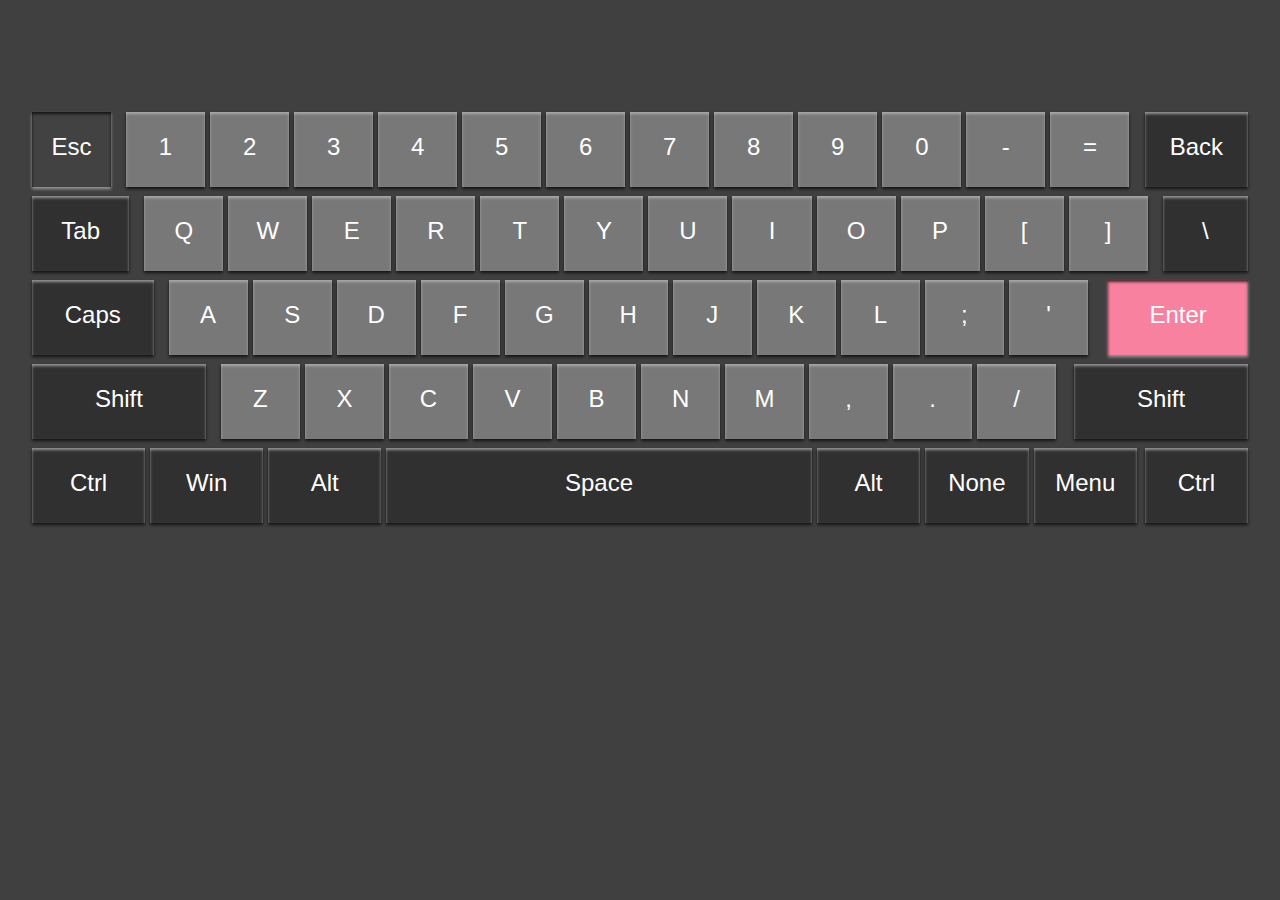
==== keyboard.html @ 0ede6b89 "Added new adaptive main keyboard layout." ====
<!DOCTYPE html>
<html lang="en">
<head>
<title>Keyboard layout</title>
<meta charset="utf-8"/>
<link type="text/css" rel="stylesheet" href="style/style.css" media="screen" />
<link type="text/css" rel="stylesheet" href="style/small.css" media="only screen and (max-width: 991px)" />
<link type="text/css" rel="stylesheet" href="style/big.css" media="only screen and (min-width: 1240px)" />
<meta name="viewport" content="width=device-width, initial-scale=1.0">
</head>
<body>
<div id="wrapper">
	<div class="container">
		<div class="row">
			<div class="button escape push">esc</div>
			<div class="button">1</div>
			<div class="button">2</div>
			<div class="button">3</div>
			<div class="button">4</div>
			<div class="button">5</div>
			<div class="button">6</div>
			<div class="button">7</div>
			<div class="button">8</div>
			<div class="button">9</div>
			<div class="button">0</div>
			<div class="button">-</div>
			<div class="button last">=</div>
			<div class="button backspace">back</div>
		</div>
		<div class="row">
			<div class="button tab">tab</div>
			<div class="button">q</div>
			<div class="button">w</div>
			<div class="button">e</div>
			<div class="button">r</div>
			<div class="button">t</div>
			<div class="button">y</div>
			<div class="button">u</div>
			<div class="button">i</div>
			<div class="button">o</div>
			<div class="button">p</div>
			<div class="button">[</div>
			<div class="button last">]</div>
			<div class="button slash">\</div>
		</div>
		<div class="row">
			<div class="button capslock">caps</div>
			<div class="button">a</div>
			<div class="button">s</div>
			<div class="button">d</div>
			<div class="button">f</div>
			<div class="button">g</div>
			<div class="button">h</div>
			<div class="button">j</div>
			<div class="button">k</div>
			<div class="button">l</div>
			<div class="button">;</div>
			<div class="button last">'</div>	
			<div class="button enter push-control">enter</div>
		</div>
		<div class="row">
			<div class="button shift-left">shift</div>
			<div class="button">z</div>
			<div class="button">x</div>
			<div class="button">c</div>
			<div class="button">v</div>
			<div class="button">b</div>
			<div class="button">n</div>
			<div class="button">m</div>
			<div class="button">,</div>
			<div class="button">.</div>
			<div class="button last">/</div>
			<div class="button shift-right">shift</div>
		</div>
		<div class="row">
			<div class="button ctrl-left">ctrl</div>
			<div class="button win">win</div>
			<div class="button alt-left">alt</div>
			<div class="button space">space</div>
			<div class="button alt-right">alt</div>
			<div class="button none">none</div>
			<div class="button menu last">menu</div>
			<div class="button ctrl-right">ctrl</div>
		</div>
	</div>
</div>
</body>
</html>
---- style/style.css ----
* {
    margin: 0;
}
html, body, div, span, h1, h2, h3, h4, h5, h6, p, em, img, strong, sub, sup, b, u, i,  dl, dt, dd, ol, ul, li, fieldset, form, label, table, tbody, tfoot, thead, tr, th, td, article, aside, canvas, details, figcaption, figure, footer, header, hgroup, menu, nav, section, summary, time, mark, audio, video {
	margin: 0;
	padding: 0;
	border: 0;
	outline: 0;                              
	vertical-align: baseline;          
	background: transparent;      
	font-size: 100%;                    
}
div {
	display: block;	
}
html {
	min-height:100%; 
}
body {
	color: white;
	font-size: 1.5em;
	font-family:  Arial, Tahoma, Verdana;
	line-height: 1;	
	margin: 0 auto;
	text-align: left;
	text-transform: capitalize;
	background-color: #404040;
}
#wrapper {
	width: 100%;
	height: auto;
	margin: 0;
	padding: 0;
	padding-top: 4em;
}
.container {
	width: 100%;
	max-width: 64em;
	height: 100%;
	max-height: 530px;
	margin: 0 auto;
	padding: 0.3em 1em 0.3em 1em;
	-webkit-box-sizing: border-box;  
	-moz-box-sizing: border-box;
	box-sizing: border-box;
}
.row  {
	width: 100%;
	height: 2.7em;
	margin: 0 auto;
	padding: 9px 8px 0 8px;
	-webkit-box-sizing: border-box;  
	-moz-box-sizing: border-box;
	box-sizing: border-box;
}
.row:nth-child(5) {
	margin-bottom: 9px;
}
.row:after, .row:before {
		content: '';
		display: block;
		clear: both;
		height: 0;
}
.button {
	float: left;
	background: #787878;
	-webkit-box-sizing: border-box;  
	-moz-box-sizing: border-box;
	box-sizing: border-box;
	margin: 0 auto;
	margin-right: 5px;
	text-align: center;
	padding: 5px;
	width: 6.5%;
	height: 100%;
	-webkit-box-shadow: 0 2px 3px rgba(0,0,0,0.7), 0 2px 3px rgba(192,192,192,0.7) inset;
	-moz-box-shadow: 0 2px 3px rgba(0,0,0,0.7), 0 2px 3px rgba(192,192,192,0.7) inset;
	box-shadow: 0 2px 3px rgba(0,0,0,0.7), 0 2px 3px rgba(192,192,192,0.7) inset;
	vertical-align: top;
	line-height: 45px;
}
.last {
	margin-right: 0;
}
.escape,
.backspace,
.tab,
.slash,
.capslock,
.enter,
.shift-left, 
.shift-right,
.ctrl-left,
.win,
.alt-left,
.space,
.alt-right,
.none,
.menu,
.ctrl-right {
	background: #303030;
}

.escape,
.tab,
.capslock,
.shift-left {
	margin-right: 8px;
}
.backspace,
.slash,
.enter,
.shift-right,
.ctrl-right {
	margin-right: 0;
	margin-left: 5px;
}
.backspace {
	float: right;
	width: 8%;
}
.tab {
	width: 8%;
}
.slash {
	float: right;
	width: 6.5%;
	
}
.capslock {
	width: 10%;
}
.enter {
	float: right;
	width: 11.5%;
}
.shift-left, 
.shift-right {
	width: 14.3%;
}
.shift-right {
	float: right;
}
.ctrl-left,
.win,
.alt-left {
	width: 9.3%;
}
.space {
	width: 35%;
}
.alt-right,
.none,
.menu,
.ctrl-right {
	width: 8.3%;
}

.ctrl-right {
	float: right;
}
/* --------------- /push ---------*/
.push {
	background: #424242;
	box-shadow: 0 2px 3px rgba(192,192,192,0.7), 0 2px 3px rgba(0,0,0,0.7) inset;
}
.push-control {
	background: #f7819f;
	box-shadow: 0 2px 3px rgba(192,192,192,0.7), 0 2px 3px rgba(0,0,0,0.7) inset;
}



/* --------------- middle screen ---------*/
@media screen and (min-width: 991px) and (max-height: 1024px) {
	body {
		font-size: 1.5em;
	}
	.row {
		height: 2.7em;
	}
	.button {
		width: 6.5%;
		line-height: 45px;	
	}
	.escape,
	.tab,
	.capslock,
	.shift-left {
		margin-right: 6px;
	}
	.alt-right, .none, .menu, .ctrl-right {
    width: 8.2%;
	}
	.backspace {
        width: 7.8%;
	}
	.tab {
		width: 7.8%;
	}
	.slash {
        width: 6.3%;
	}
	.capslock {
        width: 9.7%;
	}
	.enter {
		width: 11.5%;
	}
	.shift-left, .shift-right {
    width: 14.3%;
	}
	.ctrl-left,
	.win,
	.alt-left {
		width: 9.3%;
	}
	.space {
	width: 35%;
	}
}
@media screen and (min-width: 1017px) and (max-height: 1024px) {
	.escape,
	.tab,
	.capslock,
	.shift-left {
		margin-right: 8px;
	}
	.alt-right, .none, .menu, .ctrl-right {
    width: 8.3%;
	}
	.capslock {
        width: 10%;
	}
	.slash {
		width: 6.5%;
	}
	.tab {
		width: 8%;
	}
	.backspace {
        width: 8%;
	}
}
	
@media screen and (min-width: 1110px) and (max-height: 1240px) {
	.row {
		height: 3em;
	}
	.button {
	line-height: 60px;	
	}
	.escape,
	.tab,
	.capslock,
	.shift-left {
		margin-right: 12px;
	}
	
}
---- style/small.css ----
/* --------------- small screen ---------*/
@media screen and (min-width: 320px) and (max-width: 400px) {
	body {
		font-size: 6px;
	}
	.button {
		width: 6.1%;
		line-height: 10px;
		margin-right: 3px;
		padding: 3px;
	}
	.row {
		height: 4em;
		padding: 6px 6px 0 6px;
	}
	.last {
		margin-right: 0;
	}
	.backspace,
	.slash,
	.enter,
	.shift-right,
	.ctrl-right {
		margin-right: 0;
		margin-left: 3px;
	}
	.escape,
	.tab,
	.capslock,
	.shift-left {
		margin-right: 3px;
	}
	.ctrl-left,
	.win,
	.alt-left {
		width: 8.6%;
	}
	.space {
	width: 35%;
	}
	.alt-right, .none, .menu, .ctrl-right {
    width: 7.9%;
	}
	.backspace {
        width: 7%;
	}
	.tab {
		width: 7%;
	}
	.slash {
        width: 6%;
	}
	.capslock {
        width: 9.7%;
	}
	.enter {
		width: 10.4%;
	}
	.shift-left, .shift-right {
    width: 13.6%;
	}
}	
@media screen and (min-width: 350px) and (max-width: 380px) {
	.backspace {
        width: 8.2%;
	}
	.tab {
		width: 8.2%;
	}
	.slash {
        width: 6.2%;
	}
	.capslock {
        width: 10%;
	}
	.enter {
		width: 11.4%;
	}
	.shift-left, .shift-right {
		width: 14.2%;
	}
	.alt-right, .none, .menu, .ctrl-right {
		width: 8.1%;
	}
}
@media screen and (min-width: 380px) and (max-width: 400px) {
	.backspace {
        width: 9.3%;
	}
	.tab {
		width: 8.8%;
	}
	.slash {
        width: 6.5%;
	}
	.capslock {
        width: 10%;
	}
	.enter {
		width: 12.3%;
	}
	.shift-left, .shift-right {
		width: 14.7%;
	}
	.alt-right, .none, .menu, .ctrl-right {
		width: 8.2%;
	}
}
@media screen and (min-width: 400px) and (max-width: 536px) {
	body {
		font-size: 7px;
	}
	.button {
		width: 6.1%;
		line-height: 15px;
		margin-right: 3px;
	}
	.row {
		height: 4em;
		padding: 6px 6px 0 6px;
	}
	.last {
		margin-right: 0;
	}
	.backspace,
	.slash,
	.enter,
	.shift-right,
	.ctrl-right {
		margin-right: 0;
	}
	.escape,
	.tab,
	.capslock,
	.shift-left {
		margin-right: 5px;
	}
	.ctrl-left,
	.win,
	.alt-left {
		width: 9%;
	}
	.space {
	width: 34%;
	}
	.alt-right, .none, .menu, .ctrl-right {
    width: 8.1%;
	}
	.backspace {
        width: 8.7%;
	}
	.tab {
		width: 8.7%;
	}
	.slash {
        width: 6%;
	}
	.capslock {
        width: 10.3%;
	}
	.enter {
		width: 11.5%;
	}
	.shift-left, .shift-right {
    width: 14.35%;
	}
}
@media screen and (min-width: 430px) and (max-width: 536px) {
	.backspace {
        width: 9.6%;
	}
	.tab {
		width: 9.6%;
	}
	.slash {
        width: 6.2%;
	}
	.shift-left, .shift-right {
		width: 14.7%;
	}
	.alt-right, .none, .menu, .ctrl-right {
		width: 8.25%;
	}
	.enter {
		width: 12.3%;
	}
}
@media screen and (min-width: 536px) and (max-width: 600px) {
	body {
		font-size: 0.6em;
	}
	.button {
		width: 6.1%;
		line-height: 15px;
	}
	.row {
		height: 3.6em;
		padding: 6px 6px 0 6px;
	}
	.escape,
	.tab,
	.capslock,
	.shift-left {
		margin-right: 5px;
	}
	.ctrl-left,
	.win,
	.alt-left {
		width: 8.8%;
	}
	.space {
	width: 35%;
	}
	.alt-right, .none, .menu, .ctrl-right {
    width: 8%;
	}
	.ctrl-left,
	.win,
	.alt-left {
		width: 8.6%;
	}
	.backspace {
        width: 7.3%;
	}
	.tab {
		width: 7.3%;
	}
	.slash {
        width: 6%;
	}
	.capslock {
        width: 10%;
	}
	.enter {
		width: 10.6%;
	}
	.shift-left, .shift-right {
    width: 13.8%;
	}
}

@media screen and (min-width: 600px) and (max-height: 760px) {
	body {
		font-size: 0.8em;
	}
	.button {
		width: 6.1%;
		line-height: 20px;	
	}
	.row {
		height: 3em;
		padding: 6px 6px 0 6px;
	}
	.escape,
	.tab,
	.capslock,
	.shift-left {
		margin-right: 5px;
	}
	.ctrl-left,
	.win,
	.alt-left {
		width: 8.8%;
	}
	.space {
	width: 35%;
	}
	.alt-right, .none, .menu, .ctrl-right {
    width: 8%;
	}
	.backspace {
        width: 8.6%;
	}
	.tab {
		width: 8%;
	}
	.slash {
        width: 6.7%;
	}
	.capslock {
        width: 9.7%;
	}
	.enter {
		width: 11.8%;
	}
	.shift-left, .shift-right {
    width: 14.3%;
	}
}
@media screen and (min-width: 630px) and (max-height: 670px) {
	.escape,
	.tab,
	.capslock,
	.shift-left {
		margin-right: 8px;
	}
	.alt-right, .none, .menu, .ctrl-right {
		width: 8.1%;
	}
	.enter {
		width: 12%;
	}
	
}
@media screen and (min-width: 670px) and (max-height: 760px) {
	.row {
		height: 3.2em;
	}
	.escape,
	.tab,
	.capslock,
	.shift-left {
		margin-right: 8px;
	}
	.alt-right, .none, .menu, .ctrl-right {
		width: 8.2%;
	}
	.enter {
		width: 12.8%;
	}
	.slash {
        width: 7.5%;
	}
	.backspace {
        width: 9.5%;
	}
	.shift-left, .shift-right {
    width: 14.7%;
	}
}
@media screen and (min-width: 730px) and (max-height: 760px) {
	.backspace {
        width: 10.3%;
	}
	.slash {
        width: 8.4%;
	}
	.capslock {
		width: 10%;
	}
	.shift-left, .shift-right {
    width: 15%;
	}
	.enter {
		width: 13%;
	}
	.alt-right, .none, .menu, .ctrl-right {
		width: 8.3%;
	}
}
@media screen and (min-width: 760px) and (max-height: 880px) {
	body {
		font-size: 1.1em;
	}
	.button {
		width: 6.3%;
		line-height: 30px;	
	}
	.row {
		height: 3em;
		padding: 6px 6px 0 6px;
	}
	.escape,
	.tab,
	.capslock,
	.shift-left {
		margin-right: 6px;
	}
	.backspace {
        width: 8%;
	}
	.tab {
		width: 8%;
	}
	.slash {
        width: 6.3%;
	}
	.capslock {
        width: 9.7%;
	}
	.enter {
		width: 11.6%;
	}
	.shift-left, .shift-right {
    width: 14.3%;
	}
	.ctrl-left,
	.win,
	.alt-left {
		width: 9.3%;
	}
	.space {
	width: 35%;
	}
	.alt-right, .none, .menu, .ctrl-right {
    width: 7.9%;
	}
}
@media screen and (min-width: 810px) and (max-height: 880px) {
	.escape,
	.tab,
	.capslock,
	.shift-left {
		margin-right: 10px;
	}
	.backspace {
        width: 8.3%;
	}
	.slash {
        width: 6.7%;
	}
	.capslock {
        width: 10%;
	}
	.alt-right, .none, .menu, .ctrl-right {
		width: 8%;
	}
}
@media screen and (min-width: 880px) and (max-height: 991px) {
	body {
		font-size: 1.3em;
	}
	.row {
		height: 3em;
		padding: 9px 8px 0 8px;
	}
	.button {
		width: 6.5%;
		line-height: 35px;	
	}
	.escape,
	.tab,
	.capslock,
	.shift-left {
		margin-right: 4px;
	}
	.backspace {
        width: 7.2%;
	}
	.tab {
		width: 7.5%;
	}
	.slash {
        width: 6.3%;
	}
	.capslock {
        width: 9.7%;
	}
	.enter {
		width: 11%;
	}
	.shift-left, .shift-right {
    width: 14%;
	}
	.alt-right, .none, .menu, .ctrl-right {
    width: 8.1%;
	}
	.ctrl-left,
	.win,
	.alt-left {
		width: 9.3%;
	}
	.space {
	width: 35%;
	}
	
}
@media screen and (min-width: 940px) and (max-height: 991px) {
	.escape,
	.tab,
	.capslock,
	.shift-left {
		margin-right: 8px;
	}
	.alt-right, .none, .menu, .ctrl-right {
		width: 8.2%;
	}
}
---- style/big.css ----
/* --------------- big screen ---------*/
@media screen and (min-width: 1240px) and (max-height: 1380px) {
	.row {
		height: 3.5em;
	}
	.escape,
	.tab,
	.capslock,
	.shift-left {
		margin-right: 15px;
	}
	.backspace {
		width: 8.5%;
	}
	.slash {
		width: 7%;
	}
	.alt-right,
	.none,
	.menu,
	.ctrl-right {
		width: 8.5%;
	}
}
@media screen and (min-width: 1380px) and (max-height: 1480px) {
	.button {
	line-height: 75px;	
	}
	.backspace {
		width: 9%;
	}
	.slash {
		width: 7.5%;
	}
	.enter {
		width: 12.3%
	}
	.shift-left, 
	.shift-right {
		width: 14.7%;
	}
}
@media screen and (min-width: 1480px) and (max-height: 1640px) {
	body {
		font-size: 1.8em;
	}
	.backspace {
		width: 9.5%;
	}
	.slash {
		width: 8%;
	}
	.enter {
		width: 13%
	}
	.shift-left, 
	.shift-right {
		width: 14.9%;
	}
	.alt-right,
	.none,
	.menu,
	.ctrl-right {
		width: 8.6%;
	}
}
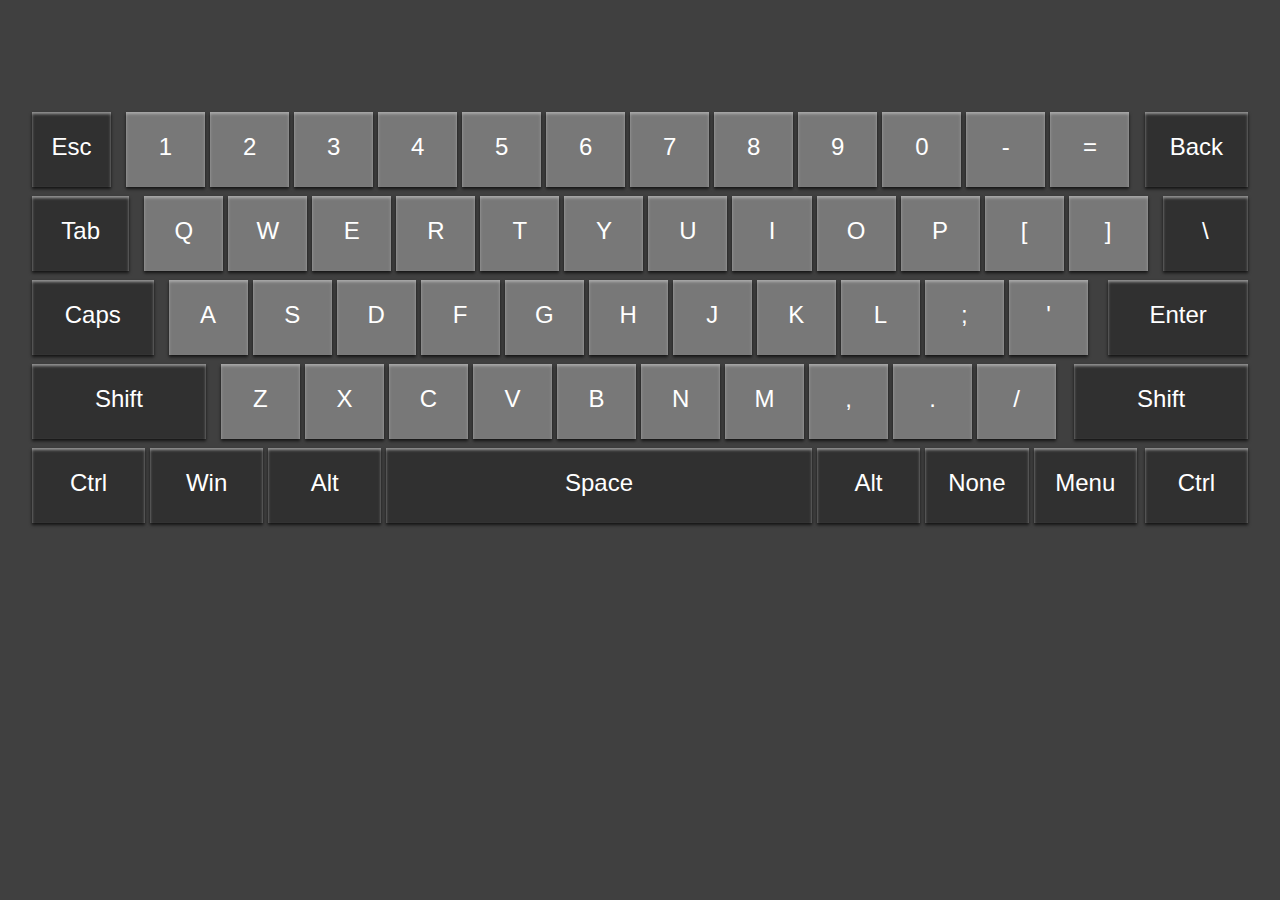
==== commit 897e4a18: "Added basically click simulation on main keys." ====
--- a/keyboard.html
+++ b/keyboard.html
@@ -1,80 +1,82 @@
 <!DOCTYPE html>
-<html lang="en">
+<html lang="en" onclick="pushButtonOnce(this);">
 <head>
 <title>Keyboard layout</title>
 <meta charset="utf-8"/>
 <link type="text/css" rel="stylesheet" href="style/style.css" media="screen" />
 <link type="text/css" rel="stylesheet" href="style/small.css" media="only screen and (max-width: 991px)" />
 <link type="text/css" rel="stylesheet" href="style/big.css" media="only screen and (min-width: 1240px)" />
+<script type="text/javascript" src="jquery.js"></script>
+<script type="text/javascript" src="frontEndAPI.js"></script>
 <meta name="viewport" content="width=device-width, initial-scale=1.0">
 </head>
 <body>
 <div id="wrapper">
 	<div class="container">
 		<div class="row">
-			<div class="button escape push">esc</div>
-			<div class="button">1</div>
-			<div class="button">2</div>
-			<div class="button">3</div>
-			<div class="button">4</div>
-			<div class="button">5</div>
-			<div class="button">6</div>
-			<div class="button">7</div>
-			<div class="button">8</div>
-			<div class="button">9</div>
-			<div class="button">0</div>
-			<div class="button">-</div>
+			<div class="button escape" onclick="pushButtonOnce(this);">esc</div>
+			<div class="button" onclick="pushButtonOnce(this);">1</div>
+			<div class="button" onclick="pushButtonOnce(this);">2</div>
+			<div class="button" onclick="pushButtonOnce(this);">3</div>
+			<div class="button" onclick="pushButtonOnce(this);">4</div>
+			<div class="button" onclick="pushButtonOnce(this);">5</div>
+			<div class="button" onclick="pushButtonOnce(this);">6</div>
+			<div class="button" onclick="pushButtonOnce(this);">7</div>
+			<div class="button" onclick="pushButtonOnce(this);">8</div>
+			<div class="button" onclick="pushButtonOnce(this);">9</div>
+			<div class="button" onclick="pushButtonOnce(this);">0</div>
+			<div class="button" onclick="pushButtonOnce(this);">-</div>
 			<div class="button last">=</div>
 			<div class="button backspace">back</div>
 		</div>
 		<div class="row">
 			<div class="button tab">tab</div>
-			<div class="button">q</div>
-			<div class="button">w</div>
-			<div class="button">e</div>
-			<div class="button">r</div>
-			<div class="button">t</div>
-			<div class="button">y</div>
-			<div class="button">u</div>
-			<div class="button">i</div>
-			<div class="button">o</div>
-			<div class="button">p</div>
-			<div class="button">[</div>
+			<div class="button" onclick="pushButtonOnce(this);">q</div>
+			<div class="button" onclick="pushButtonOnce(this);">w</div>
+			<div class="button" onclick="pushButtonOnce(this);">e</div>
+			<div class="button" onclick="pushButtonOnce(this);">r</div>
+			<div class="button" onclick="pushButtonOnce(this);">t</div>
+			<div class="button" onclick="pushButtonOnce(this);">y</div>
+			<div class="button" onclick="pushButtonOnce(this);">u</div>
+			<div class="button" onclick="pushButtonOnce(this);">i</div>
+			<div class="button" onclick="pushButtonOnce(this);">o</div>
+			<div class="button" onclick="pushButtonOnce(this);">p</div>
+			<div class="button" onclick="pushButtonOnce(this);">[</div>
 			<div class="button last">]</div>
 			<div class="button slash">\</div>
 		</div>
 		<div class="row">
 			<div class="button capslock">caps</div>
-			<div class="button">a</div>
-			<div class="button">s</div>
-			<div class="button">d</div>
-			<div class="button">f</div>
-			<div class="button">g</div>
-			<div class="button">h</div>
-			<div class="button">j</div>
-			<div class="button">k</div>
-			<div class="button">l</div>
-			<div class="button">;</div>
+			<div class="button" onclick="pushButtonOnce(this);">a</div>
+			<div class="button" onclick="pushButtonOnce(this);">s</div>
+			<div class="button" onclick="pushButtonOnce(this);">d</div>
+			<div class="button" onclick="pushButtonOnce(this);">f</div>
+			<div class="button" onclick="pushButtonOnce(this);">g</div>
+			<div class="button" onclick="pushButtonOnce(this);">h</div>
+			<div class="button" onclick="pushButtonOnce(this);">j</div>
+			<div class="button" onclick="pushButtonOnce(this);">k</div>
+			<div class="button" onclick="pushButtonOnce(this);">l</div>
+			<div class="button" onclick="pushButtonOnce(this);">;</div>
 			<div class="button last">'</div>	
-			<div class="button enter push-control">enter</div>
+			<div class="button enter">enter</div>
 		</div>
 		<div class="row">
 			<div class="button shift-left">shift</div>
-			<div class="button">z</div>
-			<div class="button">x</div>
-			<div class="button">c</div>
-			<div class="button">v</div>
-			<div class="button">b</div>
-			<div class="button">n</div>
-			<div class="button">m</div>
-			<div class="button">,</div>
-			<div class="button">.</div>
+			<div class="button" onclick="pushButtonOnce(this);">z</div>
+			<div class="button" onclick="pushButtonOnce(this);">x</div>
+			<div class="button" onclick="pushButtonOnce(this);">c</div>
+			<div class="button" onclick="pushButtonOnce(this);">v</div>
+			<div class="button" onclick="pushButtonOnce(this);">b</div>
+			<div class="button" onclick="pushButtonOnce(this);">n</div>
+			<div class="button" onclick="pushButtonOnce(this);">m</div>
+			<div class="button" onclick="pushButtonOnce(this);">,</div>
+			<div class="button" onclick="pushButtonOnce(this);">.</div>
 			<div class="button last">/</div>
 			<div class="button shift-right">shift</div>
 		</div>
 		<div class="row">
 			<div class="button ctrl-left">ctrl</div>
-			<div class="button win">win</div>
+			<div class="button win" onclick="pushButtonOnce(this);">win</div>
 			<div class="button alt-left">alt</div>
 			<div class="button space">space</div>
 			<div class="button alt-right">alt</div>
